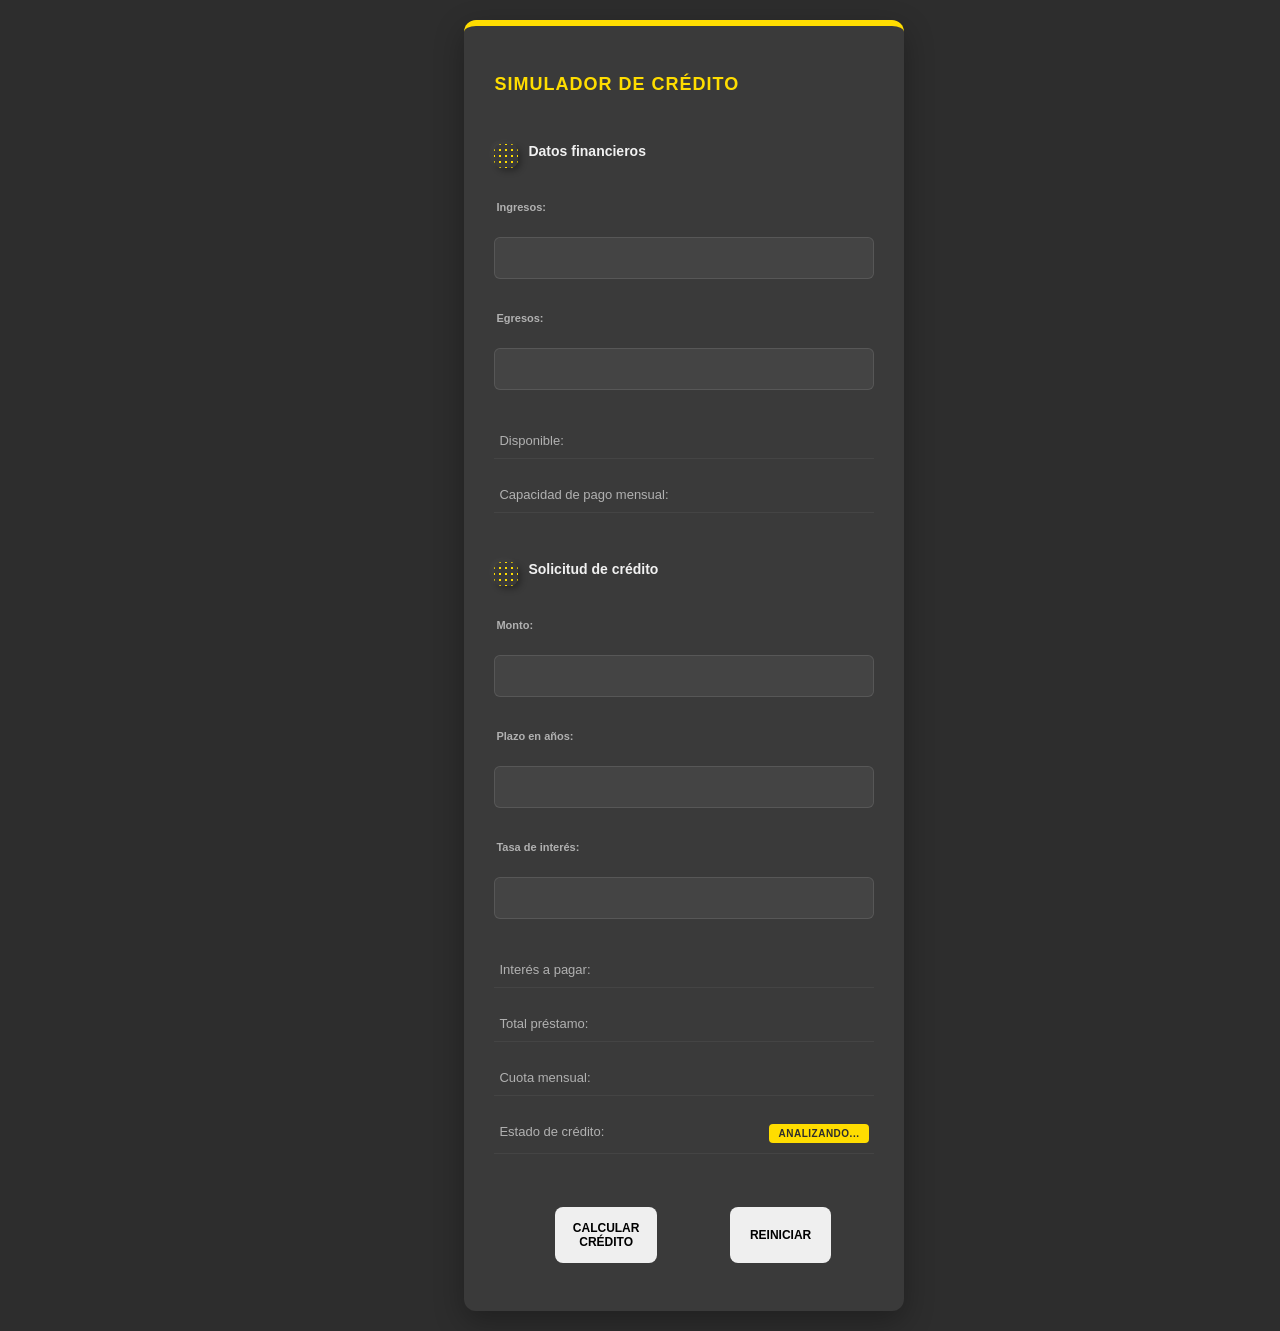
==== index.html @ 4e0ae150 "modificando con IA" ====
<!DOCTYPE html>

<html lang="es">

<head>

    <meta charset="UTF-8">

    <meta name="viewport" content="width=device-width, initial-scale=1.0">

    <title>Simulador de Crédito</title>

    <link rel="stylesheet" href="simulador.css">

<script src="simulador.js"></script>

<script src="funciones.js"></script>

</head>

<body>

 

    <div class="container">

        <h1>Simulador de Crédito</h1>

 

        <h2>Datos financieros</h2>

        <label for="txtIngresos">Ingresos:</label>

        <input type="text" id="txtIngresos">

 

        <label for="txtEgresos">Egresos:</label>

        <input type="text" id="txtEgresos">

 

        <p>Disponible: <span id="spnDisponible" ></span></p>

        <p>Capacidad de pago mensual: <span id="spnCapacidadPago"></span></p>

 

        <h2>Solicitud de crédito</h2>

        <label for="txtMonto">Monto:</label>

        <input type="text" id="txtMonto">

 

        <label for="txtPlazo">Plazo en años:</label>

        <input type="text" id="txtPlazo">

 

        <label for="txtTasaInteres">Tasa de interés:</label>

        <input type="text" id="txtTasaInteres">

 

        <p>Interés a pagar: <span id="spnInteresPagar"></span></p>

        <p>Total préstamo: <span id="spnTotalPrestamo"></span></p>

        <p>Cuota mensual: <span id="spnCuotaMensual"></span></p>

        <p>Estado de crédito: <span id="spnEstadoCredito">ANALIZANDO...</span></p>

 

        <div class="buttons">

            <button id="btnCalcularCredito" onclick="calcular()">Calcular Crédito</button>

            <button id="btnReiniciar">Reiniciar</button>

        </div>

    </div>

 


</body>

</html>
---- simulador.css ----
/* Paleta de Colores Banco Pichincha - Fondo Oscuro */
:root {
    --pichincha-yellow: #ffdd00; /* Amarillo Oficial */
    --pichincha-black: #2d2d2d;  /* Negro/Gris Muy Oscuro */
    --pichincha-dark-gray: #3a3a3a; /* Gris Oscuro para Tarjetas */
    --white: #ffffff;
    --text-color: #f1f1f1;
    --input-bg: rgba(255, 255, 255, 0.05); /* Fondo de input sutil */
}

body {
    font-family: 'Open Sans', 'Segoe UI', Arial, sans-serif;
    background-color: var(--pichincha-black); /* Fondo Negro Tipo Gris */
    color: var(--text-color);
    margin: 0;
    padding: 20px;
    display: flex;
    justify-content: center;
    align-items: center;
    min-height: 100vh; /* Centra el simulador verticalmente */
}

.container {
    width: 380px; /* Compacto y Elegante */
    background-color: var(--pichincha-dark-gray); /* Tarjeta Gris Oscura */
    padding: 30px;
    border-radius: 12px;
    box-shadow: 0 10px 30px rgba(0,0,0,0.3);
    border-top: 6px solid var(--pichincha-yellow); /* Franja lateral amarilla icónica */
}

/* Estilo del Encabezado con GIF y Título */
.pichincha-header {
    text-align: center;
    margin-bottom: 30px;
}

#gifPichincha {
    width: 60px; /* Tamaño profesional del logo */
    height: auto;
    margin-bottom: 10px;
    border-radius: 50%; /* Opcional, si el GIF es cuadrado */
}

h1 {
    font-size: 18px;
    font-weight: 700;
    color: var(--pichincha-yellow);
    margin: 0;
    text-transform: uppercase;
    letter-spacing: 1px;
}

h2 {
    font-size: 14px;
    color: var(--text-color);
    margin-top: 30px;
    margin-bottom: 15px;
    font-weight: 700;
}

/* Iconos con sombra neumórfica sutil */
h2::before {
    content: "";
    width: 24px;
    height: 24px;
    background: var(--pichincha-dark-gray);
    border-radius: 8px;
    display: inline-flex;
    align-items: center;
    justify-content: center;
    box-shadow: 3px 3px 6px rgba(0,0,0,0.3), -2px -2px 5px rgba(255,255,255,0.05);
    color: var(--pichincha-yellow);
    font-size: 12px;
    margin-right: 10px;
    background-image: radial-gradient(circle, var(--pichincha-yellow) 20%, transparent 20%);
    background-size: 6px 6px;
    background-position: center;
}

label {
    display: block;
    font-size: 11px;
    font-weight: 600;
    color: #b1b1b1;
    margin-bottom: 6px;
    padding-left: 2px;
}

input {
    width: 100%;
    padding: 12px 14px;
    margin-bottom: 15px;
    border: 1px solid rgba(255, 255, 255, 0.1);
    border-radius: 6px;
    font-size: 14px;
    font-weight: 600;
    color: var(--white);
    background: var(--input-bg);
    box-sizing: border-box;
    transition: 0.3s;
}

input:focus {
    outline: none;
    border-color: var(--pichincha-yellow);
    background: rgba(255, 255, 255, 0.08);
}

/* Resultados Compactos */
p {
    display: flex;
    justify-content: space-between;
    padding: 10px 5px;
    border-bottom: 1px solid rgba(255, 255, 255, 0.05);
    margin: 0;
    font-size: 13px;
    color: #b1b1b1;
}

span {
    font-weight: 700;
    color: var(--text-color);
}

/* Resaltado de la Cuota Final */
.cuota-final span {
    color: var(--pichincha-yellow);
    font-size: 15px;
}

/* Estado del crédito destacada */
#spnEstadoCredito {
    background-color: var(--pichincha-yellow);
    color: var(--pichincha-black);
    padding: 4px 10px;
    border-radius: 4px;
    font-size: 10px;
    letter-spacing: 0.5px;
}

/* Botones con estilo profesional */
.buttons {
    margin-top: 35px;
    display: flex;
    gap: 12px;
}

button {
    flex: 1;
    padding: 14px;
    border-radius: 8px;
    font-weight: 700;
    font-size: 12px;
    text-transform: uppercase;
    cursor: pointer;
    border: none;
    transition: 0.3s;
}

.btn-primary {
    background-color: var(--pichincha-yellow);
    color: var(--pichincha-black);
}

.btn-primary:hover {
    background-color: #e6c700;
    transform: translateY(-2px);
    box-shadow: 0 4px 12px rgba(255, 221, 0, 0.3);
}

.btn-secondary {
    background-color: rgba(255, 255, 255, 0.08);
    color: #b1b1b1;
}

.btn-secondary:hover {
    background-color: rgba(255, 255, 255, 0.12);
    color: var(--white);
}
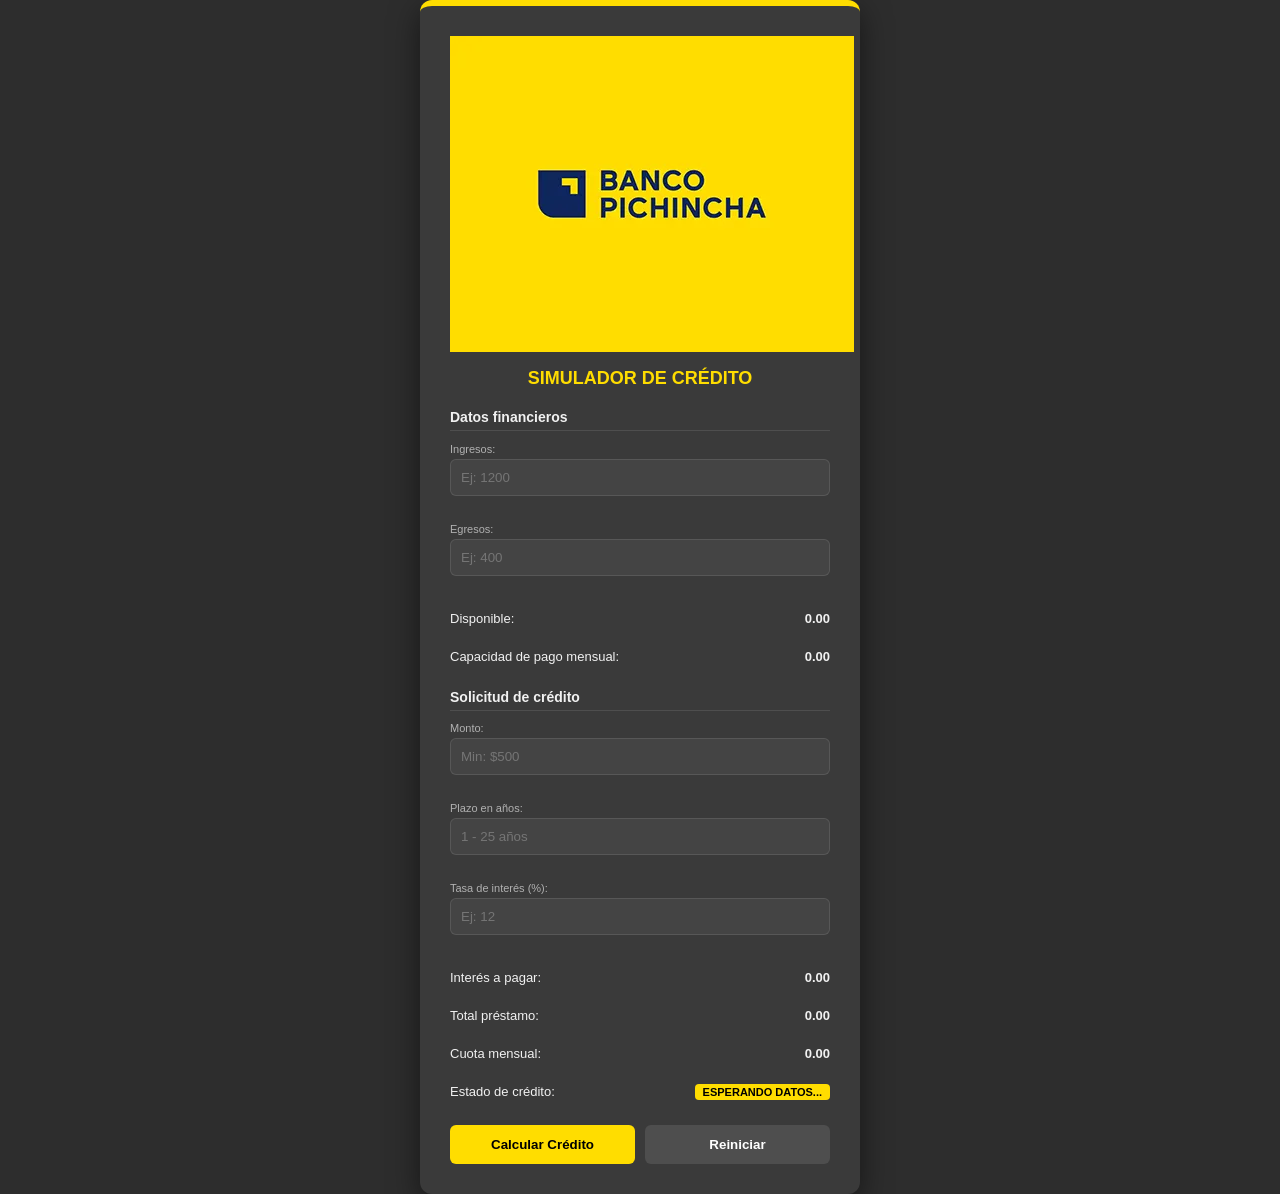
==== commit b1f8bc88: "Simulador de Credito" ====
--- a/index.html
+++ b/index.html
@@ -1,96 +1,56 @@
 <!DOCTYPE html>
-
 <html lang="es">
-
 <head>
-
-    <meta charset="UTF-8">
-
-    <meta name="viewport" content="width=device-width, initial-scale=1.0">
-
-    <title>Simulador de Crédito</title>
-
-    <link rel="stylesheet" href="simulador.css">
-
-<script src="simulador.js"></script>
-
-<script src="funciones.js"></script>
-
+    <meta charset="UTF-8">
+    <meta name="viewport" content="width=device-width, initial-scale=1.0">
+    <title>Simulador de Crédito</title>
+    <link rel="stylesheet" href="simulador.css">
+    <script src="funciones.js"></script>
+    <script src="simulador.js"></script>
 </head>
-
 <body>
 
- 
+    <div class="container">
+        <div class="pichincha-header">
+            <img src="bancopichinchalogo.png" id="gifPichincha" alt="Logo">
+            <h1>Simulador de Crédito</h1>
+        </div>
 
-    <div class="container">
+        <h2>Datos financieros</h2>
+        <label for="txtIngresos">Ingresos:</label>
+        <input type="text" id="txtIngresos" placeholder="Ej: 1200">
+        <small class="error-msg" id="errIngresos"></small>
 
-        <h1>Simulador de Crédito</h1>
+        <label for="txtEgresos">Egresos:</label>
+        <input type="text" id="txtEgresos" placeholder="Ej: 400">
+        <small class="error-msg" id="errEgresos"></small>
 
- 
+        <p>Disponible: <span id="spnDisponible">0.00</span></p>
+        <p>Capacidad de pago mensual: <span id="spnCapacidadPago">0.00</span></p>
 
-        <h2>Datos financieros</h2>
+        <h2>Solicitud de crédito</h2>
+        <label for="txtMonto">Monto:</label>
+        <input type="text" id="txtMonto" placeholder="Min: $500">
+        <small class="error-msg" id="errMonto"></small>
 
-        <label for="txtIngresos">Ingresos:</label>
+        <label for="txtPlazo">Plazo en años:</label>
+        <input type="text" id="txtPlazo" placeholder="1 - 25 años">
+        <small class="error-msg" id="errPlazo"></small>
 
-        <input type="text" id="txtIngresos">
+        <label for="txtTasaInteres">Tasa de interés (%):</label>
+        <input type="text" id="txtTasaInteres" placeholder="Ej: 12">
+        <small class="error-msg" id="errTasaInteres"></small>
 
- 
+        <p>Interés a pagar: <span id="spnInteresPagar">0.00</span></p>
+        <p>Total préstamo: <span id="spnTotalPrestamo">0.00</span></p>
+        <p class="cuota-final">Cuota mensual: <span id="spnCuotaMensual">0.00</span></p>
+        <p>Estado de crédito: <span id="spnEstadoCredito">ESPERANDO DATOS...</span></p>
 
-        <label for="txtEgresos">Egresos:</label>
-
-        <input type="text" id="txtEgresos">
-
- 
-
-        <p>Disponible: <span id="spnDisponible" ></span></p>
-
-        <p>Capacidad de pago mensual: <span id="spnCapacidadPago"></span></p>
-
- 
-
-        <h2>Solicitud de crédito</h2>
-
-        <label for="txtMonto">Monto:</label>
-
-        <input type="text" id="txtMonto">
-
- 
-
-        <label for="txtPlazo">Plazo en años:</label>
-
-        <input type="text" id="txtPlazo">
-
- 
-
-        <label for="txtTasaInteres">Tasa de interés:</label>
-
-        <input type="text" id="txtTasaInteres">
-
- 
-
-        <p>Interés a pagar: <span id="spnInteresPagar"></span></p>
-
-        <p>Total préstamo: <span id="spnTotalPrestamo"></span></p>
-
-        <p>Cuota mensual: <span id="spnCuotaMensual"></span></p>
-
-        <p>Estado de crédito: <span id="spnEstadoCredito">ANALIZANDO...</span></p>
-
- 
-
-        <div class="buttons">
-
-            <button id="btnCalcularCredito" onclick="calcular()">Calcular Crédito</button>
-
-            <button id="btnReiniciar">Reiniciar</button>
-
-        </div>
-
-    </div>
-
- 
-
+        <div class="buttons">
+            <button class="btn-primary" onclick="calcular()">Calcular Crédito</button>
+            <button class="btn-secondary" id="btnReiniciar" onclick="location.reload()">Reiniciar</button>
+        </div>
+    </div>
 
 </body>
-
 </html>
--- a/simulador.css
+++ b/simulador.css
@@ -1,180 +1,75 @@
-/* Paleta de Colores Banco Pichincha - Fondo Oscuro */
 :root {
-    --pichincha-yellow: #ffdd00; /* Amarillo Oficial */
-    --pichincha-black: #2d2d2d;  /* Negro/Gris Muy Oscuro */
-    --pichincha-dark-gray: #3a3a3a; /* Gris Oscuro para Tarjetas */
+    --pichincha-yellow: #ffdd00;
+    --pichincha-black: #2d2d2d;
+    --pichincha-dark-gray: #3a3a3a;
     --white: #ffffff;
     --text-color: #f1f1f1;
-    --input-bg: rgba(255, 255, 255, 0.05); /* Fondo de input sutil */
+    --input-bg: rgba(255, 255, 255, 0.05);
 }
 
 body {
-    font-family: 'Open Sans', 'Segoe UI', Arial, sans-serif;
-    background-color: var(--pichincha-black); /* Fondo Negro Tipo Gris */
+    font-family: 'Segoe UI', Arial, sans-serif;
+    background-color: var(--pichincha-black);
     color: var(--text-color);
     margin: 0;
-    padding: 20px;
     display: flex;
     justify-content: center;
     align-items: center;
-    min-height: 100vh; /* Centra el simulador verticalmente */
+    min-height: 100vh;
 }
 
 .container {
-    width: 380px; /* Compacto y Elegante */
-    background-color: var(--pichincha-dark-gray); /* Tarjeta Gris Oscura */
+    width: 380px;
+    background-color: var(--pichincha-dark-gray);
     padding: 30px;
     border-radius: 12px;
-    box-shadow: 0 10px 30px rgba(0,0,0,0.3);
-    border-top: 6px solid var(--pichincha-yellow); /* Franja lateral amarilla icónica */
+    box-shadow: 0 10px 30px rgba(0,0,0,0.5);
+    border-top: 6px solid var(--pichincha-yellow);
 }
 
-/* Estilo del Encabezado con GIF y Título */
-.pichincha-header {
-    text-align: center;
-    margin-bottom: 30px;
-}
+.pichincha-header { text-align: center; margin-bottom: 20px; }
+h1 { font-size: 18px; color: var(--pichincha-yellow); text-transform: uppercase; }
+h2 { font-size: 14px; margin-top: 20px; border-bottom: 1px solid rgba(255,255,255,0.1); padding-bottom: 5px; }
 
-#gifPichincha {
-    width: 60px; /* Tamaño profesional del logo */
-    height: auto;
-    margin-bottom: 10px;
-    border-radius: 50%; /* Opcional, si el GIF es cuadrado */
-}
-
-h1 {
-    font-size: 18px;
-    font-weight: 700;
-    color: var(--pichincha-yellow);
-    margin: 0;
-    text-transform: uppercase;
-    letter-spacing: 1px;
-}
-
-h2 {
-    font-size: 14px;
-    color: var(--text-color);
-    margin-top: 30px;
-    margin-bottom: 15px;
-    font-weight: 700;
-}
-
-/* Iconos con sombra neumórfica sutil */
-h2::before {
-    content: "";
-    width: 24px;
-    height: 24px;
-    background: var(--pichincha-dark-gray);
-    border-radius: 8px;
-    display: inline-flex;
-    align-items: center;
-    justify-content: center;
-    box-shadow: 3px 3px 6px rgba(0,0,0,0.3), -2px -2px 5px rgba(255,255,255,0.05);
-    color: var(--pichincha-yellow);
-    font-size: 12px;
-    margin-right: 10px;
-    background-image: radial-gradient(circle, var(--pichincha-yellow) 20%, transparent 20%);
-    background-size: 6px 6px;
-    background-position: center;
-}
-
-label {
-    display: block;
-    font-size: 11px;
-    font-weight: 600;
-    color: #b1b1b1;
-    margin-bottom: 6px;
-    padding-left: 2px;
-}
+label { display: block; font-size: 11px; color: #b1b1b1; margin-bottom: 4px; }
 
 input {
     width: 100%;
-    padding: 12px 14px;
-    margin-bottom: 15px;
+    padding: 10px;
+    margin-bottom: 5px; /* Reducido para dar espacio al error */
     border: 1px solid rgba(255, 255, 255, 0.1);
     border-radius: 6px;
-    font-size: 14px;
-    font-weight: 600;
-    color: var(--white);
     background: var(--input-bg);
+    color: white;
     box-sizing: border-box;
-    transition: 0.3s;
 }
 
-input:focus {
-    outline: none;
-    border-color: var(--pichincha-yellow);
-    background: rgba(255, 255, 255, 0.08);
+/* Estilos de Validación */
+.error-msg {
+    color: #ff4d4d;
+    font-size: 10px;
+    display: block;
+    margin-bottom: 10px;
+    height: 12px;
 }
 
-/* Resultados Compactos */
-p {
-    display: flex;
-    justify-content: space-between;
-    padding: 10px 5px;
-    border-bottom: 1px solid rgba(255, 255, 255, 0.05);
-    margin: 0;
-    font-size: 13px;
-    color: #b1b1b1;
+.input-error {
+    border-color: #ff4d4d !important;
+    background: rgba(255, 77, 77, 0.05);
 }
 
-span {
-    font-weight: 700;
-    color: var(--text-color);
+p { display: flex; justify-content: space-between; font-size: 13px; padding: 5px 0; }
+span { font-weight: bold; }
+
+#spnEstadoCredito {
+    background-color: var(--pichincha-yellow);
+    color: black;
+    padding: 2px 8px;
+    border-radius: 4px;
+    font-size: 11px;
 }
 
-/* Resaltado de la Cuota Final */
-.cuota-final span {
-    color: var(--pichincha-yellow);
-    font-size: 15px;
-}
-
-/* Estado del crédito destacada */
-#spnEstadoCredito {
-    background-color: var(--pichincha-yellow);
-    color: var(--pichincha-black);
-    padding: 4px 10px;
-    border-radius: 4px;
-    font-size: 10px;
-    letter-spacing: 0.5px;
-}
-
-/* Botones con estilo profesional */
-.buttons {
-    margin-top: 35px;
-    display: flex;
-    gap: 12px;
-}
-
-button {
-    flex: 1;
-    padding: 14px;
-    border-radius: 8px;
-    font-weight: 700;
-    font-size: 12px;
-    text-transform: uppercase;
-    cursor: pointer;
-    border: none;
-    transition: 0.3s;
-}
-
-.btn-primary {
-    background-color: var(--pichincha-yellow);
-    color: var(--pichincha-black);
-}
-
-.btn-primary:hover {
-    background-color: #e6c700;
-    transform: translateY(-2px);
-    box-shadow: 0 4px 12px rgba(255, 221, 0, 0.3);
-}
-
-.btn-secondary {
-    background-color: rgba(255, 255, 255, 0.08);
-    color: #b1b1b1;
-}
-
-.btn-secondary:hover {
-    background-color: rgba(255, 255, 255, 0.12);
-    color: var(--white);
-}+.buttons { display: flex; gap: 10px; margin-top: 20px; }
+button { flex: 1; padding: 12px; border-radius: 6px; font-weight: bold; cursor: pointer; border: none; }
+.btn-primary { background: var(--pichincha-yellow); color: black; }
+.btn-secondary { background: rgba(255,255,255,0.1); color: white; }
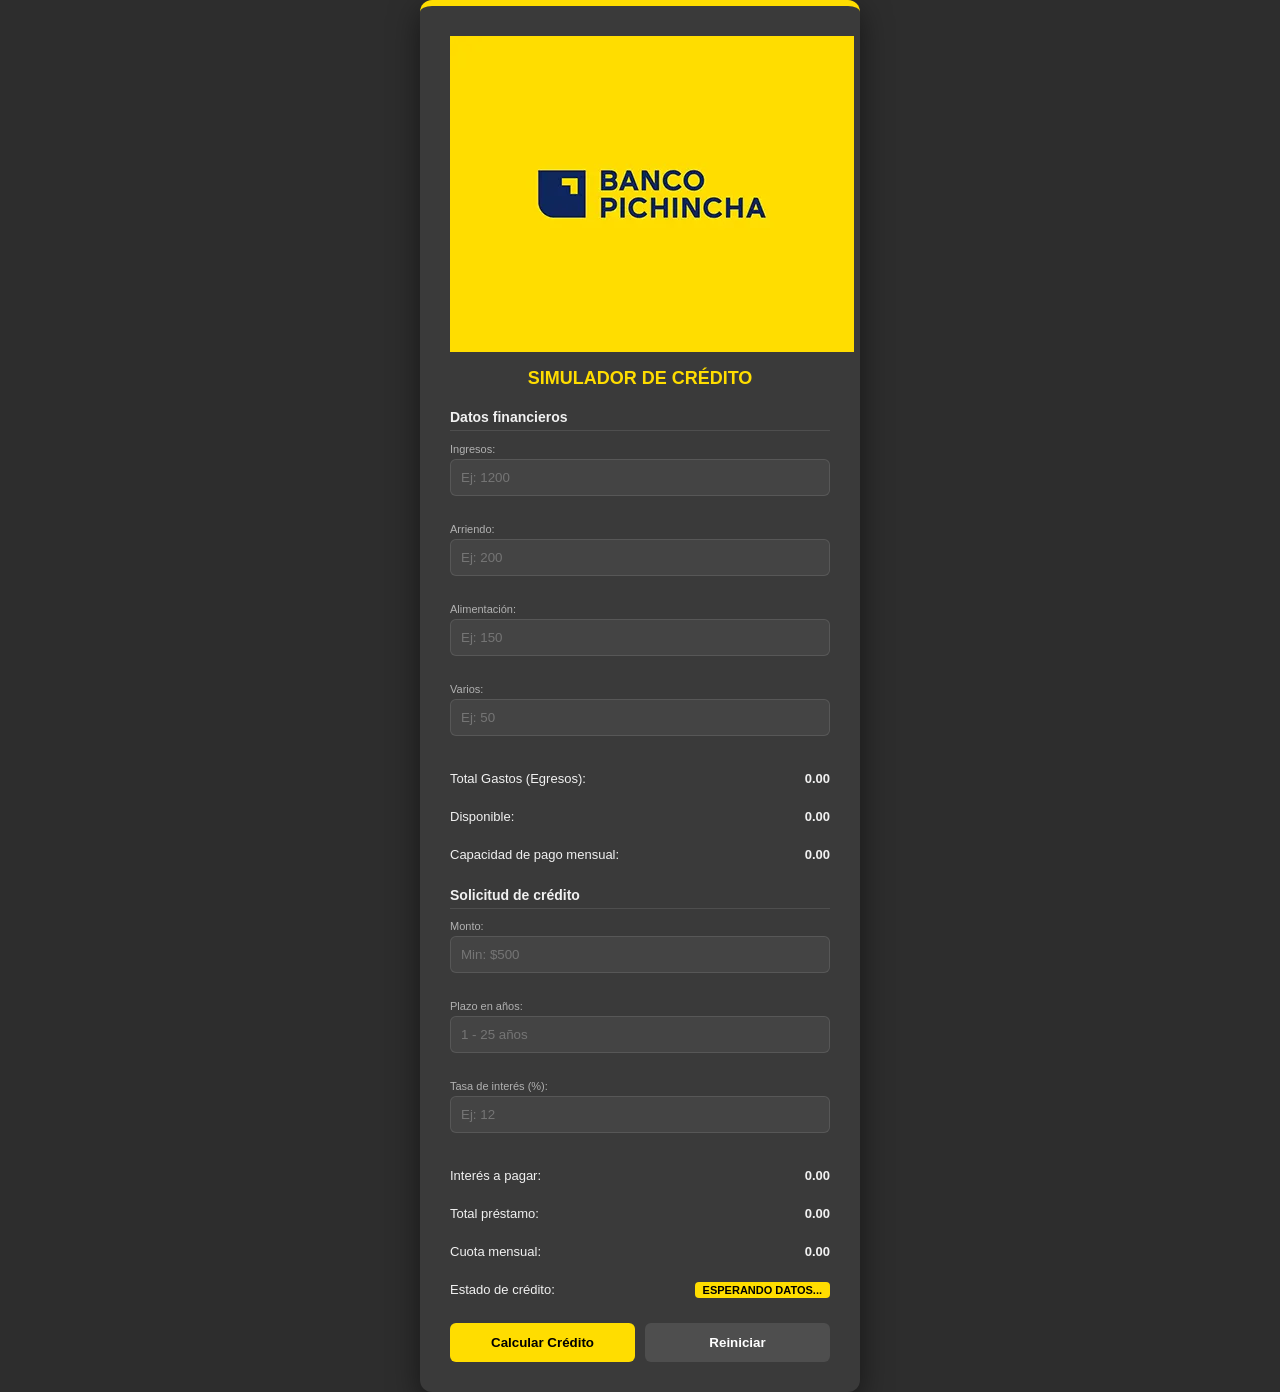
==== commit 4afea18a: "PART3 SIMULADOR" ====
--- a/index.html
+++ b/index.html
@@ -21,10 +21,19 @@
         <input type="text" id="txtIngresos" placeholder="Ej: 1200">
         <small class="error-msg" id="errIngresos"></small>
 
-        <label for="txtEgresos">Egresos:</label>
-        <input type="text" id="txtEgresos" placeholder="Ej: 400">
-        <small class="error-msg" id="errEgresos"></small>
+        <label for="txtArriendo">Arriendo:</label>
+        <input type="text" id="txtArriendo" placeholder="Ej: 200">
+        <small class="error-msg" id="errArriendo"></small>
 
+        <label for="txtAlimentacion">Alimentación:</label>
+        <input type="text" id="txtAlimentacion" placeholder="Ej: 150">
+        <small class="error-msg" id="errAlimentacion"></small>
+
+        <label for="txtVarios">Varios:</label>
+        <input type="text" id="txtVarios" placeholder="Ej: 50">
+        <small class="error-msg" id="errVarios"></small>
+
+        <p>Total Gastos (Egresos): <span id="spnTotalEgresos">0.00</span></p>
         <p>Disponible: <span id="spnDisponible">0.00</span></p>
         <p>Capacidad de pago mensual: <span id="spnCapacidadPago">0.00</span></p>
 
